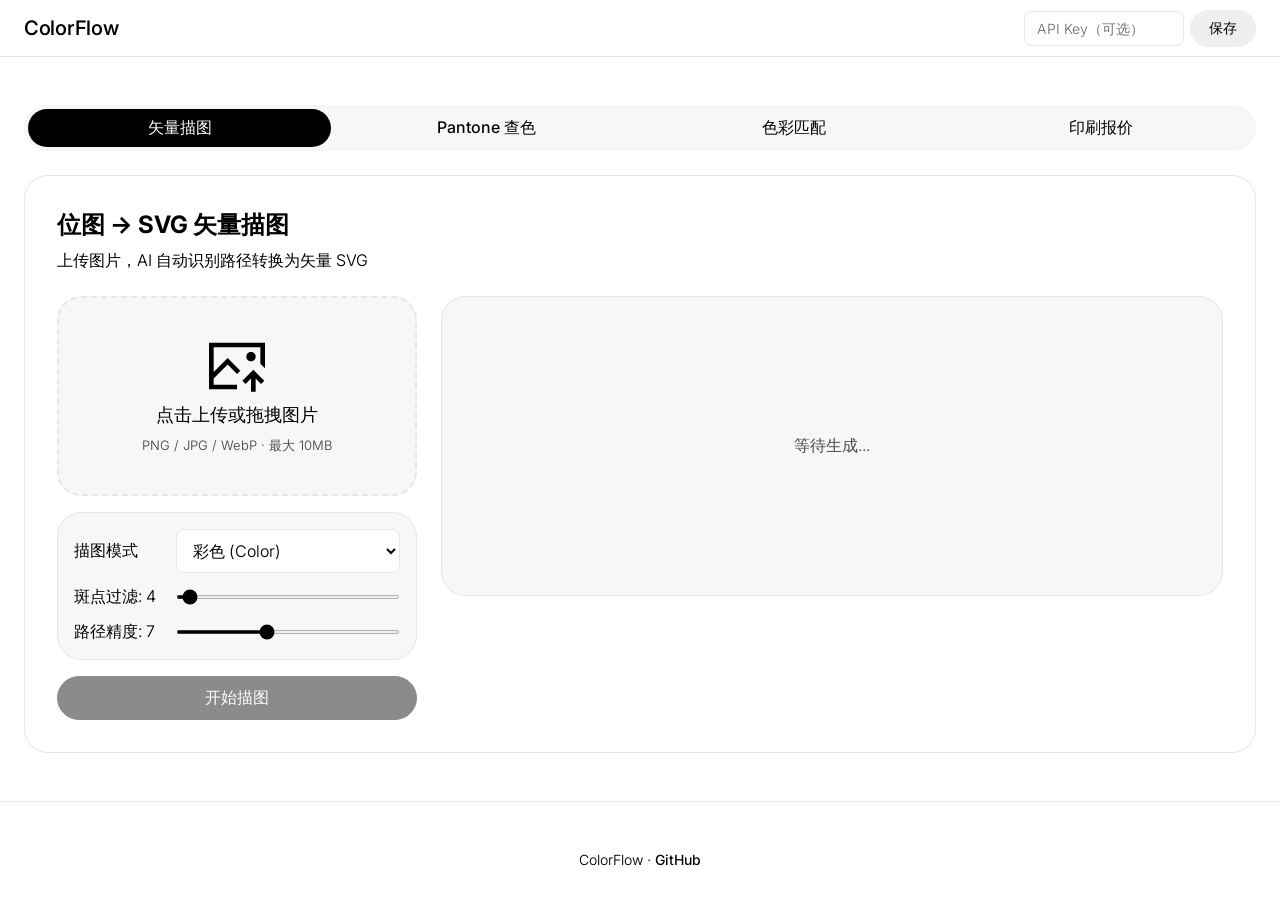
==== web/templates/index.html @ ff09fd15 "merge: 整合 ColorFlow-Web 前端到 web/ 子目录（保留 git 历史） git-subtree-dir: web git-subtree-mainline: 7889f8e03" ====
<!DOCTYPE html>
<html lang="zh-CN">
<head>
  <meta charset="UTF-8" />
  <meta name="viewport" content="width=device-width, initial-scale=1.0" />
  <title>ColorFlow</title>
  <link rel="stylesheet" href="/static/style.css" />
  <link href="https://fonts.googleapis.com/css2?family=Inter:opsz,wght@14..32,320..700&family=JetBrains+Mono:wght@400&display=swap" rel="stylesheet" />
</head>
<body>
  <div class="app">
    <!-- Header -->
    <header class="header">
      <div class="header-inner">
        <div class="logo">
          <span class="logo-text">ColorFlow </span>
        </div>
        <div class="api-key-row">
          <input type="password" id="apiKeyInput" class="api-key-input" placeholder="API Key（可选）" autocomplete="off" />
          <button class="btn btn-small" id="apiKeyBtn">保存</button>
        </div>
      </div>
    </header>

    <main class="main">
      <!-- Tab Navigation -->
      <div class="tabs">
        <button class="tab active" data-tab="trace">矢量描图</button>
        <button class="tab" data-tab="pantone">Pantone 查色</button>
        <button class="tab" data-tab="match">色彩匹配</button>
        <button class="tab" data-tab="cost">印刷报价</button>
      </div>

      <!-- Tab: Vector Trace -->
      <section class="tab-content active" id="tab-trace">
        <div class="card">
          <div class="card-header">
            <h2>位图 → SVG 矢量描图</h2>
            <p class="card-desc">上传图片，AI 自动识别路径转换为矢量 SVG</p>
          </div>
          <div class="trace-layout">
            <div class="trace-input">
              <div class="upload-zone" id="uploadZone">
                <input type="file" id="traceFile" accept="image/*" hidden />
                <div class="upload-placeholder">
                  <svg class="upload-icon" viewBox="0 0 1024 1024" xmlns="http://www.w3.org/2000/svg" width="56" height="56" aria-hidden="true"><path fill="currentColor" d="M853.344 341.344C853.344 294.4 814.944 256 768 256s-85.344 38.4-85.344 85.344 38.4 85.344 85.344 85.344 85.344-38.4 85.344-85.344z"/><path fill="currentColor" d="M0 85.344v853.344h512v-85.344H85.344V742.4l256-256L512 657.056l59.744-59.744-230.4-230.4-256 256V170.656h853.344v298.656l85.344 85.344V85.312z"/><path fill="currentColor" d="M951.456 840.544L1011.2 780.8l-200.544-200.544-200.544 200.544 59.744 59.744L768 742.4v238.944h85.344V742.4z"/></svg>
                  <div class="upload-text">点击上传或拖拽图片</div>
                  <div class="upload-hint">PNG / JPG / WebP · 最大 10MB</div>
                </div>
                <img id="previewImg" class="preview-img hidden" />
              </div>
              <div class="params">
                <div class="param-row">
                  <label>描图模式</label>
                  <select id="traceMode">
                    <option value="color" selected>彩色 (Color)</option>
                    <option value="grey">灰度 (Grey)</option>
                    <option value="human">人像 (Human)</option>
                  </select>
                </div>
                <div class="param-row">
                  <label>斑点过滤: <span id="speckleVal">4</span></label>
                  <input type="range" id="filterSpeckle" min="1" max="100" value="4" />
                </div>
                <div class="param-row">
                  <label>路径精度: <span id="precisionVal">7</span></label>
                  <input type="range" id="pathPrecision" min="1" max="16" value="7" />
                </div>
              </div>
              <button class="btn btn-primary" id="traceBtn" disabled>
                <span class="btn-text">开始描图</span>
                <span class="btn-loader hidden">处理中...</span>
              </button>
            </div>
            <div class="trace-output">
              
              <div class="svg-preview" id="svgPreview">
                <div class="svg-placeholder">等待生成...</div>
              </div>
              <div class="svg-info hidden" id="svgInfo">
                <span class="svg-size"></span>
                <button class="btn btn-small" id="downloadSvg">下载 SVG</button>
                <button class="btn btn-small" id="exportPdfBtn">导出印刷 PDF</button>
                <button class="btn btn-small btn-accent" id="colorMatchBtn">提取主色 & Pantone 匹配</button>
              </div>
              <div class="export-panel hidden" id="exportPanel">
                <div class="export-form">
                  <label>成品宽 (mm)</label>
                  <input type="number" id="expWidth" value="210" min="1" />
                  <label>成品高 (mm)</label>
                  <input type="number" id="expHeight" value="297" min="1" />
                  <label>出血 (mm)</label>
                  <input type="number" id="expBleed" value="3" min="0" step="0.5" />
                  <button class="btn btn-primary" id="exportPdfConfirm">生成印刷 PDF</button>
                  <button class="btn btn-small" id="exportPdfCancel">取消</button>
                </div>
                <div class="export-hint">输出 A4 留边 CMYK PDF（含出血与裁切线）</div>
              </div>
              <div class="palette-results hidden" id="paletteResults"></div>
            </div>
          </div>
        </div>
      </section>

      <!-- Tab: Pantone Lookup -->
      <section class="tab-content" id="tab-pantone">
        <div class="card">
          <div class="card-header">
            <h2>Pantone 色号查询</h2>
            <p class="card-desc">输入 Pantone 色号，获取 CMYK / HEX / RGB 值</p>
          </div>
          <div class="search-row">
            <input type="text" id="pantoneInput" class="search-input" placeholder="输入色号，如: 485C / 180 C / Warm Red" />
            <button class="btn btn-primary" id="pantoneBtn">查询</button>
          </div>
          <div class="result-card hidden" id="pantoneResult">
            <div class="color-swatch" id="pantoneSwatch"></div>
            <div class="color-details">
              <div class="color-name" id="pantoneName">-</div>
              <div class="color-values">
                <div class="color-value-item">
                  <span class="label">HEX</span>
                  <span class="value" id="pantoneHex">-</span>
                </div>
                <div class="color-value-item">
                  <span class="label">CMYK</span>
                  <span class="value" id="pantoneCmyk">-</span>
                </div>
                <div class="color-value-item">
                  <span class="label">RGB</span>
                  <span class="value" id="pantoneRgb">-</span>
                </div>
              </div>
            </div>
          </div>
          <div class="error-msg hidden" id="pantoneError"></div>
        </div>
      </section>

      <!-- Tab: Color Match -->
      <section class="tab-content" id="tab-match">
        <div class="card">
          <div class="card-header">
            <h2>HEX → Pantone 最近色匹配</h2>
            <p class="card-desc">输入 HEX 颜色值，查找最近的 5 个 Pantone 色</p>
          </div>
          <div class="search-row">
            <div class="color-input-wrap">
              <input type="color" id="colorPicker" value="#DA291C" class="color-picker-input" />
              <input type="text" id="hexInput" class="search-input" value="#DA291C" placeholder="#DA291C" maxlength="7" />
            </div>
            <button class="btn btn-primary" id="matchBtn">匹配</button>
          </div>
          <div class="match-results" id="matchResults">
            <div class="match-placeholder">输入 HEX 颜色进行匹配...</div>
          </div>
        </div>
      </section>

      <!-- Tab: Print Cost -->
      <section class="tab-content" id="tab-cost">
        <div class="card">
          <div class="card-header">
            <h2>印刷报价计算</h2>
            <p class="card-desc">基于 mcp-print 计算全链路印刷成本</p>
          </div>
          <div class="cost-form">
            <div class="param-row">
              <label>印刷方式</label>
              <select id="printMethod">
                <option value="offset" selected>胶印 (Offset)</option>
                <option value="flexo">柔版 (Flexo)</option>
                <option value="gravure">凹版 (Gravure)</option>
                <option value="screen">丝网 (Screen)</option>
                <option value="digital">数码 (Digital)</option>
              </select>
            </div>
            <div class="param-row">
              <label>尺寸 (mm)</label>
              <div class="size-inputs">
                <input type="number" id="printWidth" value="210" placeholder="宽" />
                <span>×</span>
                <input type="number" id="printHeight" value="297" placeholder="高" />
              </div>
            </div>
            <div class="param-row">
              <label>颜色数</label>
              <select id="printColors">
                <option value="1">1 色</option>
                <option value="2">2 色</option>
                <option value="4" selected>4 色 (CMYK)</option>
                <option value="5">5 色 (CMYK + 专色)</option>
                <option value="6">6 色</option>
              </select>
            </div>
            <div class="param-row">
              <label>纸张克重 (gsm)</label>
              <input type="number" id="printGsm" value="120" min="50" max="400" />
            </div>
            <div class="param-row">
              <label>数量</label>
              <input type="number" id="printQty" value="1000" min="1" />
            </div>
            <button class="btn btn-primary" id="costBtn">计算报价</button>
          </div>
          <div class="cost-result hidden" id="costResult"></div>
        </div>
      </section>
    </main>

    <footer class="footer">
      ColorFlow  · 
      <a href="https://github.com/Abinius/ColorFlow" target="_blank">GitHub</a>
    </footer>
  </div>

  <script src="/static/app.js"></script>
</body>
</html>
---- static/style.css ----
/* ============================================================
   ColorFlow Web — Figma DESIGN.md style
   Confident black-and-white editorial frame with oversized
   pastel color blocks, pill CTAs, variable-weight type.
   Ref: D:\Abin\DOC\FigmaDESIGN.md
   ============================================================ */

/* === Reset & Base === */
*, *::before, *::after { box-sizing: border-box; margin: 0; padding: 0; }

:root {
  /* Figma design tokens */
  --canvas: #ffffff;
  --primary: #000000;          /* pure black — scarce, primary CTA only */
  --on-primary: #ffffff;
  --ink: #000000;              /* all type on light surfaces */
  --inverse-ink: #ffffff;
  --muted: #4a4a4a;            /* auxiliary hints (body hierarchy via weight, not gray) */
  --hairline: #e6e6e6;         /* 1px borders: inputs, cards, tables */
  --hairline-soft: #f1f1f1;    /* even subtler dividers */
  --surface-soft: #f7f7f5;     /* off-white tiles */

  /* pastel color blocks (story surfaces, used sparingly) */
  --block-lime: #dceeb1;
  --block-lilac: #c5b0f4;
  --block-cream: #f4ecd6;
  --block-mint: #c8e6cd;
  --block-pink: #efd4d4;
  --block-coral: #f3c9b6;
  --block-navy: #1f1d3d;

  --accent-magenta: #ff3d8b;   /* single-shot promo CTA */
  --success: #1ea64a;
  --error: #d64545;

  /* Shape (Figma radius scale) */
  --radius-sm: 6px;    /* small chips */
  --radius-md: 8px;    /* inputs, list items, image frames */
  --radius-lg: 24px;   /* pricing cards, color blocks */
  --radius-pill: 50px; /* ALL text CTAs + tab toggles */
  --radius-full: 9999px;
}

body {
  font-family: 'Inter', 'figmaSans Fallback', -apple-system, BlinkMacSystemFont,
    'SF Pro Display', system-ui, Helvetica, Arial, sans-serif;
  background: var(--canvas);
  color: var(--ink);
  min-height: 100vh;
  line-height: 1.45;
  font-weight: 400;
  -webkit-font-smoothing: antialiased;
}

/* === Layout === */
.app { display: flex; flex-direction: column; min-height: 100vh; }

.header {
  background: var(--canvas);
  border-bottom: 1px solid var(--hairline);
  padding: 0 24px;
  position: sticky;
  top: 0;
  z-index: 10;
}

.header-inner {
  max-width: 1280px;
  margin: 0 auto;
  height: 56px;                 /* top-nav height token */
  display: flex;
  align-items: center;
  gap: 24px;
}

.logo {
  display: flex;
  align-items: center;
  gap: 10px;
  font-size: 20px;
  font-weight: 540;
  color: var(--ink);
  letter-spacing: -0.26px;
}

.logo-icon { font-size: 22px; }
.logo-plus { color: var(--accent-magenta); font-size: 14px; vertical-align: super; }

.main {
  flex: 1;
  max-width: 1280px;
  margin: 0 auto;
  padding: 48px 24px;
  width: 100%;
}

/* === Tabs (pill toggle, selected = primary surface) === */
.tabs {
  display: flex;
  gap: 4px;
  margin-bottom: 24px;
  background: var(--surface-soft);
  border-radius: var(--radius-pill);
  padding: 4px;
}

.tab {
  flex: 1;
  padding: 8px 16px;
  border: none;
  background: transparent;
  color: var(--ink);
  font-size: 16px;
  font-weight: 480;
  border-radius: var(--radius-pill);
  cursor: pointer;
  transition: background 0.15s, color 0.15s;
  font-family: inherit;
  white-space: nowrap;
}

.tab.active {
  background: var(--primary);   /* selected tab = black pill, like pricing-tab-selected */
  color: var(--on-primary);
}

.tab-content { display: none; }
.tab-content.active { display: block; }

/* === Card (Figma pricing-card: white, hairline, radius-lg, no shadow) === */
.card {
  background: var(--canvas);
  border: 1px solid var(--hairline);
  border-radius: var(--radius-lg);
  padding: 32px;
}

.card-header { margin-bottom: 24px; }
.card-header h2 {
  font-size: 24px;              /* card-title 24/700 */
  font-weight: 700;
  color: var(--ink);
  margin-bottom: 6px;
}
.card-desc { font-size: 16px; font-weight: 330; color: var(--ink); }

/* === Trace Layout === */
.trace-layout {
  display: grid;
  grid-template-columns: 360px 1fr;
  gap: 24px;
  align-items: start;
}

@media (max-width: 800px) {
  .trace-layout { grid-template-columns: 1fr; }
}

.trace-input { display: flex; flex-direction: column; gap: 16px; }

/* === Upload Zone (surface-soft tile, hairline dashed) === */
.upload-zone {
  border: 2px dashed var(--hairline);
  border-radius: var(--radius-lg);
  min-height: 200px;
  display: flex;
  align-items: center;
  justify-content: center;
  cursor: pointer;
  transition: border-color 0.15s, background 0.15s;
  position: relative;
  overflow: hidden;
  background: var(--surface-soft);
}

.upload-zone:hover, .upload-zone.dragover {
  border-color: var(--primary);
  background: var(--block-cream);
}

.upload-zone.dragover { border-style: solid; }

.upload-placeholder {
  display: flex;
  flex-direction: column;
  align-items: center;
  gap: 8px;
  padding: 32px;
  text-align: center;
}

.upload-icon {
  width: 56px;
  height: 56px;
  color: var(--ink);
  transition: color 0.15s;
}
.upload-zone:hover .upload-icon,
.upload-zone.dragover .upload-icon { color: var(--primary); }
.upload-text { font-size: 18px; font-weight: 330; color: var(--ink); }
.upload-hint { font-size: 13px; font-weight: 330; color: var(--muted); }

.preview-img {
  max-width: 100%;
  max-height: 220px;
  object-fit: contain;
  display: block;
}

.hidden { display: none !important; }

/* === Parameters === */
.params {
  display: flex;
  flex-direction: column;
  gap: 12px;
  background: var(--surface-soft);
  border: 1px solid var(--hairline);
  border-radius: var(--radius-lg);
  padding: 16px;
}

.param-row { display: flex; align-items: center; gap: 12px; }

.param-row label {
  font-size: 16px;
  font-weight: 330;
  color: var(--ink);
  min-width: 90px;
  white-space: nowrap;
}

/* Inputs — Figma text-input: white, hairline, radius-md, 48px tap target */
.param-row select,
.param-row input[type="number"],
.search-input,
.size-inputs input,
.api-key-input,
.color-picker-input {
  background: var(--canvas);
  border: 1px solid var(--hairline);
  border-radius: var(--radius-md);
  color: var(--ink);
  font-size: 16px;
  font-weight: 330;
  font-family: inherit;
  outline: none;
  transition: box-shadow 0.15s, border-color 0.15s;
}

.param-row select,
.param-row input[type="number"] { flex: 1; padding: 8px 12px; min-height: 44px; }
.search-input { flex: 1; padding: 12px 14px; }
.size-inputs input { width: 80px; padding: 8px 12px; text-align: center; }

.param-row input[type="range"] {
  flex: 1;
  accent-color: var(--primary);
  height: 4px;
}

/* Focus = ring, not fill change (per Figma text-input-focused) */
.search-input:focus,
.param-row select:focus,
.param-row input[type="number"]:focus,
.size-inputs input:focus,
.api-key-input:focus,
.color-picker-input:focus {
  border-color: var(--primary);
  box-shadow: 0 0 0 3px rgba(0, 0, 0, 0.08);
}

.search-input::placeholder { color: var(--muted); }

.size-inputs { display: flex; align-items: center; gap: 8px; flex: 1; }

/* === Buttons (ALL pills) === */
.btn {
  display: inline-flex;
  align-items: center;
  justify-content: center;
  gap: 8px;
  padding: 10px 20px;           /* button-primary padding */
  border-radius: var(--radius-pill);   /* pill — the only button shape */
  font-size: 16px;              /* button ~20 but tool-appropriate */
  font-weight: 480;
  letter-spacing: -0.1px;
  cursor: pointer;
  transition: background 0.15s, transform 0.05s;
  font-family: inherit;
  width: 100%;
  border: 1px solid transparent;
}

.btn:disabled { opacity: 0.45; cursor: not-allowed; }
.btn:active:not(:disabled) { transform: scale(0.98); }

.btn-primary {
  background: var(--primary);
  color: var(--on-primary);
  border-color: var(--primary);
}
.btn-primary:hover:not(:disabled) { background: #1a1a1a; }

.btn-secondary {
  background: var(--canvas);
  color: var(--ink);
  border: 1px solid var(--hairline);
}
.btn-secondary:hover:not(:disabled) { border-color: var(--primary); }

.btn-small {
  padding: 8px 18px;
  font-size: 14px;
  width: auto;
}

.btn-loader { font-size: 14px; }

/* accent = pastel color block (brand story moment) */
.btn-accent {
  background: var(--block-lime);
  color: var(--ink);
  border-color: var(--block-lime);
}
.btn-accent:hover:not(:disabled) { background: #cddf9c; }

/* === SVG Output === */
.trace-output { display: flex; flex-direction: column; gap: 12px; }

.output-label {
  font-family: 'JetBrains Mono', ui-monospace, SFMono-Regular, monospace;
  font-size: 12px;
  font-weight: 400;
  text-transform: uppercase;
  letter-spacing: 0.6px;
  color: var(--muted);
}

.svg-preview {
  background: var(--surface-soft);
  border: 1px solid var(--hairline);
  border-radius: var(--radius-lg);
  min-height: 300px;
  display: flex;
  align-items: center;
  justify-content: center;
}

.svg-placeholder { color: var(--muted); font-size: 16px; font-weight: 330; }

.svg-preview svg,
.svg-preview img {
  max-width: 100%;
  max-height: 400px;
  display: block;
}

.svg-info {
  display: flex;
  align-items: center;
  gap: 12px;
  justify-content: flex-end;
  padding: 12px 16px;
  background: var(--surface-soft);
  border: 1px solid var(--hairline);
  border-radius: var(--radius-md);
  font-size: 14px;
}

.svg-info .svg-size { margin-right: auto; color: var(--muted); }

/* === Search === */
.search-row { display: flex; gap: 12px; margin-bottom: 20px; }

/* === Pantone Result === */
.result-card {
  display: flex;
  gap: 20px;
  align-items: center;
  background: var(--surface-soft);
  border: 1px solid var(--hairline);
  border-radius: var(--radius-lg);
  padding: 20px;
}

.color-swatch {
  width: 100px;
  height: 100px;
  border-radius: var(--radius-md);
  flex-shrink: 0;
  border: 1px solid var(--hairline);
}

.color-details { flex: 1; }

.color-name {
  font-size: 24px;              /* card-title */
  font-weight: 700;
  color: var(--ink);
  margin-bottom: 12px;
}

.color-values { display: flex; gap: 20px; flex-wrap: wrap; }

.color-value-item { display: flex; flex-direction: column; gap: 4px; }

.color-value-item .label {
  font-family: 'JetBrains Mono', ui-monospace, monospace;
  font-size: 11px;
  text-transform: uppercase;
  letter-spacing: 0.6px;
  color: var(--muted);
}

.color-value-item .value {
  font-size: 15px;
  font-weight: 480;
  color: var(--ink);
  font-family: 'JetBrains Mono', ui-monospace, monospace;
}

.error-msg {
  padding: 12px 16px;
  background: var(--block-coral);
  border-radius: var(--radius-md);
  color: #7a2418;
  font-size: 14px;
  font-weight: 400;
}

/* === Color Match === */
.color-input-wrap { display: flex; align-items: center; gap: 10px; flex: 1; }

.color-picker-input {
  width: 48px;
  height: 48px;
  border: 1px solid var(--hairline);
  border-radius: var(--radius-md);
  cursor: pointer;
  padding: 2px;
  flex-shrink: 0;
}

.match-results { display: flex; flex-direction: column; gap: 10px; }

.match-placeholder {
  text-align: center;
  color: var(--muted);
  padding: 40px;
  font-size: 16px;
  font-weight: 330;
}

.match-item {
  display: flex;
  align-items: center;
  gap: 16px;
  background: var(--surface-soft);
  border: 1px solid var(--hairline);
  border-radius: var(--radius-md);
  padding: 14px 16px;
}

.match-swatch {
  width: 48px;
  height: 48px;
  border-radius: var(--radius-sm);
  flex-shrink: 0;
  border: 1px solid var(--hairline);
}

.match-info { flex: 1; min-width: 0; }
.match-name { font-size: 16px; font-weight: 480; color: var(--ink); }
.match-hex { font-size: 13px; font-weight: 330; color: var(--muted); font-family: 'JetBrains Mono', ui-monospace, monospace; }

.match-de {
  font-size: 12px;
  font-weight: 480;
  padding: 3px 10px;
  border-radius: var(--radius-full);
  white-space: nowrap;
}
.match-de.excellent { background: #dff4e5; color: var(--success); }
.match-de.good { background: var(--block-mint); color: #156b38; }
.match-de.fair { background: var(--block-cream); color: #6d5810; }
.match-de.poor { background: var(--block-coral); color: #8a2a1a; }

/* === Cost Form === */
.cost-form {
  display: flex;
  flex-direction: column;
  gap: 14px;
  max-width: 500px;
}

.cost-result {
  margin-top: 20px;
  background: var(--block-lime);   /* color-block moment: lime FAQ/story panel */
  border-radius: var(--radius-lg);
  padding: 20px;
}

.cost-result table { width: 100%; border-collapse: collapse; }

.cost-result td {
  padding: 8px 0;
  font-size: 16px;
  font-weight: 330;
  color: var(--ink);
  border-bottom: 1px solid rgba(0, 0, 0, 0.12);
}

.cost-result td:last-child {
  text-align: right;
  font-weight: 480;
}

.cost-result .total-row td {
  font-size: 18px;
  font-weight: 700;
  border: none;
  padding-top: 12px;
}

/* === Footer === */
.footer {
  text-align: center;
  padding: 48px 24px;
  font-size: 14px;
  font-weight: 330;
  color: var(--ink);
  border-top: 1px solid var(--hairline);
}

.footer a { color: var(--ink); font-weight: 480; text-decoration: none; }
.footer a:hover { text-decoration: underline; }

/* === 潘通色卡（palette results） === */
.palette-results {
  margin-top: 12px;
  display: grid;
  gap: 12px;
}

.palette-title {
  font-weight: 540;
  font-size: 18px;
  margin-bottom: 4px;
  color: var(--ink);
  letter-spacing: -0.26px;
}

.palette-item {
  display: flex;
  align-items: center;
  gap: 14px;
  padding: 14px;
  border: 1px solid var(--hairline);
  border-radius: var(--radius-lg);
  background: var(--canvas);
}

.palette-share {
  font-family: 'JetBrains Mono', ui-monospace, monospace;
  color: var(--muted);
  font-size: 12px;
  margin-left: 8px;
}

.palette-actions { margin-top: 12px; text-align: right; }
.palette-actions .btn { width: auto; }

/* === API Key 输入 === */
.api-key-row {
  display: flex;
  align-items: center;
  gap: 6px;
  margin-left: auto;
}
.api-key-input {
  width: 160px;
  padding: 8px 12px;
  font-size: 14px;
}

/* ============================================================
   Responsive — Figma breakpoints
   ============================================================ */

@media (max-width: 1024px) {
  .main { padding: 32px 20px; }
  .card { padding: 24px; }
}

@media (max-width: 768px) {
  body { font-size: 15px; }

  .header { padding: 0 16px; }
  .header-inner { gap: 10px; height: 52px; }
  .logo { font-size: 17px; gap: 6px; }
  .api-key-row { gap: 4px; }
  .api-key-input { width: 110px; }

  .main { padding: 20px 14px; }
  .card { padding: 18px; border-radius: 16px; }
  .card-header h2 { font-size: 20px; }

  .tabs { overflow-x: auto; padding: 3px; margin-bottom: 16px; }
  .tab { flex: 1 0 auto; padding: 8px 12px; font-size: 14px; }

  .upload-zone { min-height: 150px; }
  .upload-icon { width: 44px; height: 44px; }

  .trace-layout { grid-template-columns: 1fr; gap: 16px; }
  .svg-info { flex-wrap: wrap; justify-content: flex-start; row-gap: 8px; }
  .svg-info .svg-size { margin-right: auto; }
  .svg-info .btn-small { flex: 1 1 45%; }
  .palette-actions { text-align: center; }
  .palette-actions .btn { width: 100%; }

  .param-row { flex-direction: column; align-items: stretch; gap: 6px; }
  .param-row label { min-width: 0; }
  .size-inputs { justify-content: flex-start; }
  .search-row { flex-direction: column; gap: 8px; }
  .color-input-wrap { flex-direction: column; align-items: stretch; }
  .color-picker-input { width: 100%; height: 48px; }

  .result-card { flex-direction: column; align-items: stretch; }
  .color-swatch { width: 100%; height: 120px; }
  .color-name { font-size: 20px; }

  .match-item { flex-wrap: wrap; }

  .cost-form { max-width: none; }
  .cost-result { padding: 14px; }

  .footer { padding: 24px 16px; font-size: 13px; }
}

/* === 潘通色卡（swatch-card） === */
.swatch-card {
  display: flex;
  gap: 14px;
  padding: 14px;
  background: var(--canvas);
  border: 1px solid var(--hairline);
  border-radius: var(--radius-lg);
}
.swatch-large {
  width: 72px;
  height: 72px;
  border-radius: var(--radius-md);
  border: 1px solid var(--hairline);
  flex-shrink: 0;
}
.swatch-body { flex: 1; min-width: 0; }
.swatch-head { display: flex; align-items: baseline; gap: 8px; }
.swatch-hex {
  font-size: 16px; font-weight: 540; color: var(--ink);
  font-family: 'JetBrains Mono', ui-monospace, monospace;
}
.swatch-share { font-size: 12px; font-weight: 330; color: var(--muted); }
.swatch-pantone {
  margin: 4px 0 6px; display: flex; align-items: center; gap: 8px;
  font-size: 16px; font-weight: 480; color: var(--ink);
}
.swatch-values {
  display: flex; flex-wrap: wrap; gap: 10px;
  font-size: 12px; font-weight: 330; color: var(--muted);
  font-family: 'JetBrains Mono', ui-monospace, monospace;
}
.swatch-expand { margin-top: 6px; }
.swatch-more {
  margin-top: 8px; padding-top: 8px;
  border-top: 1px solid var(--hairline);
}
.swatch-more-row {
  display: flex; align-items: center; gap: 8px;
  font-size: 12px; font-weight: 330; color: var(--muted);
  padding: 3px 0;
}
@media (max-width: 768px) {
  .swatch-card { flex-direction: column; align-items: stretch; }
  .swatch-large { width: 100%; height: 96px; }
}

/* === 导出印刷 PDF 面板 === */
.export-panel {
  margin-top: 12px;
  padding: 16px;
  border: 1px solid var(--hairline);
  border-radius: var(--radius-lg);
  background: var(--block-cream);
}
.export-form {
  display: grid;
  grid-template-columns: auto 1fr auto 1fr auto 1fr auto auto;
  gap: 8px;
  align-items: center;
}
.export-form label { font-size: 13px; font-weight: 330; color: var(--ink); white-space: nowrap; }
.export-form input {
  width: 70px;
  background: var(--canvas);
  border: 1px solid var(--hairline);
  border-radius: var(--radius-md);
  color: var(--ink);
  font-family: inherit;
  padding: 8px 10px;
  font-size: 14px;
  outline: none;
}
.export-form input:focus { border-color: var(--primary); box-shadow: 0 0 0 3px rgba(0,0,0,0.08); }
.export-form .btn { padding: 8px 16px; font-size: 14px; border-radius: var(--radius-pill); width: auto; }
.export-hint { margin-top: 8px; font-size: 12px; font-weight: 330; color: var(--muted); }
@media (max-width: 768px) {
  .export-form { grid-template-columns: auto 1fr; }
  .export-form .btn-primary, .export-form .btn-small { grid-column: span 2; }
}
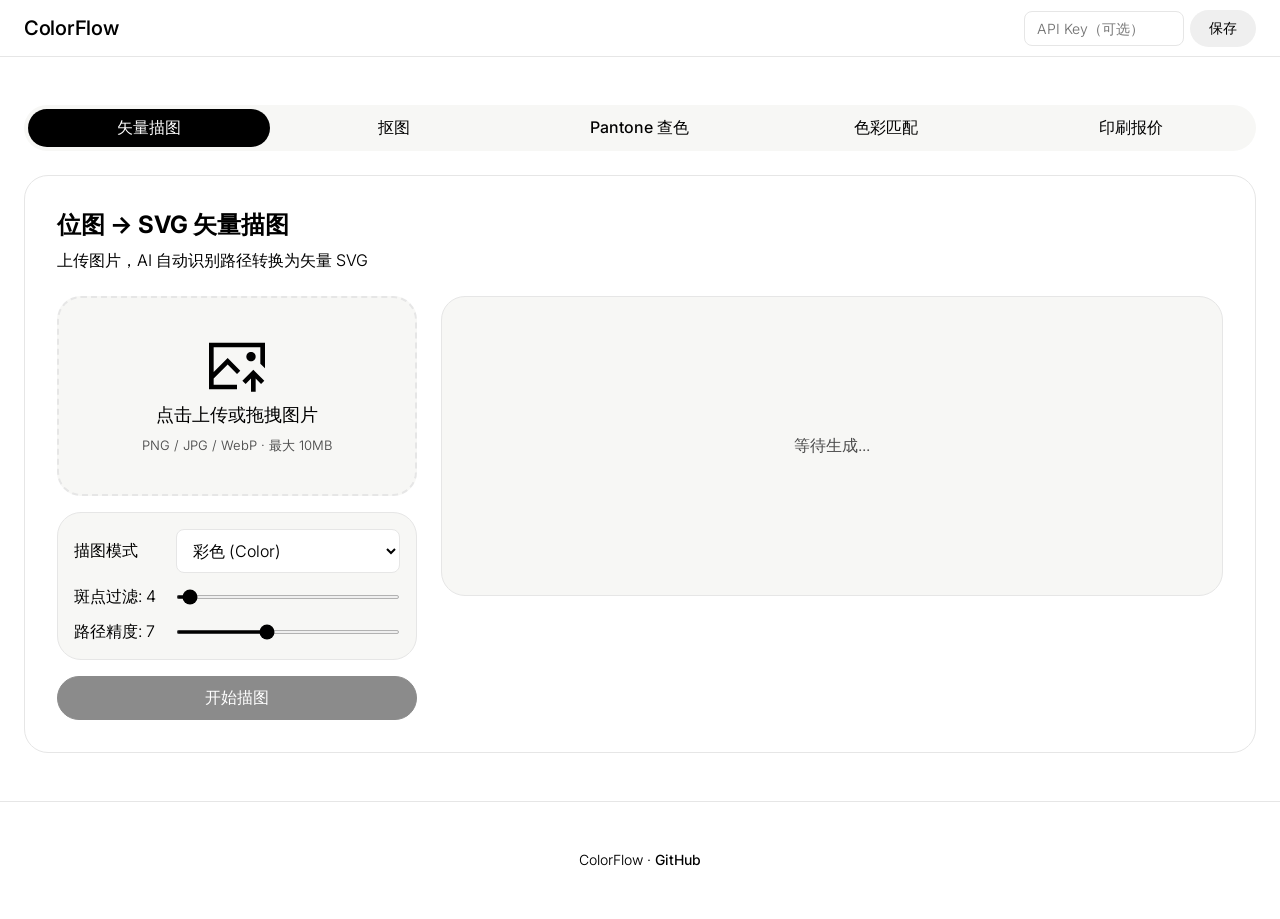
==== commit 2ef5016f: "feat: Web 抠图入口 + 忽略白色 + 桌面化就绪（cutout/conftest 同步）" ====
--- a/web/templates/index.html
+++ b/web/templates/index.html
@@ -26,6 +26,7 @@
       <!-- Tab Navigation -->
       <div class="tabs">
         <button class="tab active" data-tab="trace">矢量描图</button>
+        <button class="tab" data-tab="cutout">抠图</button>
         <button class="tab" data-tab="pantone">Pantone 查色</button>
         <button class="tab" data-tab="match">色彩匹配</button>
         <button class="tab" data-tab="cost">印刷报价</button>
@@ -102,6 +103,73 @@
         </div>
       </section>
 
+      <!-- Tab: Cutout 抠图 -->
+      <section class="tab-content" id="tab-cutout">
+        <div class="card">
+          <div class="card-header">
+            <h2>抠图 · 背景移除</h2>
+            <p class="card-desc">rembg 内核（u2net/silueta），一键产出透明底 PNG，或直接串联描图出 SVG</p>
+          </div>
+          <div class="trace-layout">
+            <div class="trace-input">
+              <div class="upload-zone" id="cutoutUploadZone">
+                <input type="file" id="cutoutFile" accept="image/*" hidden />
+                <div class="upload-placeholder">
+                  <svg class="upload-icon" viewBox="0 0 1024 1024" xmlns="http://www.w3.org/2000/svg" width="56" height="56" aria-hidden="true"><path fill="currentColor" d="M853.344 341.344C853.344 294.4 814.944 256 768 256s-85.344 38.4-85.344 85.344 38.4 85.344 85.344 85.344 85.344-38.4 85.344-85.344z"/><path fill="currentColor" d="M0 85.344v853.344h512v-85.344H85.344V742.4l256-256L512 657.056l59.744-59.744-230.4-230.4-256 256V170.656h853.344v298.656l85.344 85.344V85.312z"/><path fill="currentColor" d="M951.456 840.544L1011.2 780.8l-200.544-200.544-200.544 200.544 59.744 59.744L768 742.4v238.944h85.344V742.4z"/></svg>
+                  <div class="upload-text">点击上传或拖拽图片</div>
+                  <div class="upload-hint">PNG / JPG / WebP · 最大 10MB</div>
+                </div>
+                <img id="cutoutPreview" class="preview-img hidden" />
+              </div>
+              <div class="params">
+                <div class="param-row">
+                  <label>抠图模型</label>
+                  <select id="cutoutModel">
+                    <option value="u2net" selected>u2net（通用，176MB）</option>
+                    <option value="silueta">silueta（轻量，43MB）</option>
+                    <option value="isnet">isnet（边缘优，176MB）</option>
+                    <option value="birefnet-general">birefnet-general（SOTA 毛发/半透明）</option>
+                  </select>
+                </div>
+                <div class="param-row">
+                  <label class="checkbox-label">
+                    <input type="checkbox" id="cutoutAlphaMatting" /> 边缘细化（alpha matting，毛发场景建议，较慢）
+                  </label>
+                </div>
+                <div class="param-row">
+                  <label class="checkbox-label">
+                    <input type="checkbox" id="cutoutAllowRmbg" /> 放行 RMBG 系模型（BRIA 许可，商用需遵守协议）
+                  </label>
+                </div>
+                <div class="param-row">
+                  <label>串联描图背景色: <span id="bgVal">255,255,255</span></label>
+                  <input type="text" id="cutoutBg" value="255,255,255" class="search-input" />
+                </div>
+              </div>
+              <button class="btn btn-primary" id="cutoutBtn" disabled>
+                <span class="btn-text">开始抠图</span>
+                <span class="btn-loader hidden">处理中...</span>
+              </button>
+              <button class="btn btn-accent" id="cutoutTraceBtn" disabled>
+                <span class="btn-text">抠图 + 描图（串联）</span>
+                <span class="btn-loader hidden">处理中...</span>
+              </button>
+              <div class="license-hint">首次运行会联网下载模型权重（~/.u2net，可用 U2NET_HOME 指定缓存目录）</div>
+            </div>
+            <div class="trace-output">
+              <div class="svg-preview checker-bg" id="cutoutPreviewOut">
+                <div class="svg-placeholder">等待生成...</div>
+              </div>
+              <div class="svg-info hidden" id="cutoutInfo">
+                <span class="svg-size"></span>
+                <button class="btn btn-small" id="downloadCutoutPng">下载透明 PNG</button>
+                <button class="btn btn-small" id="downloadCutoutSvg">下载 SVG</button>
+              </div>
+            </div>
+          </div>
+        </div>
+      </section>
+
       <!-- Tab: Pantone Lookup -->
       <section class="tab-content" id="tab-pantone">
         <div class="card">
